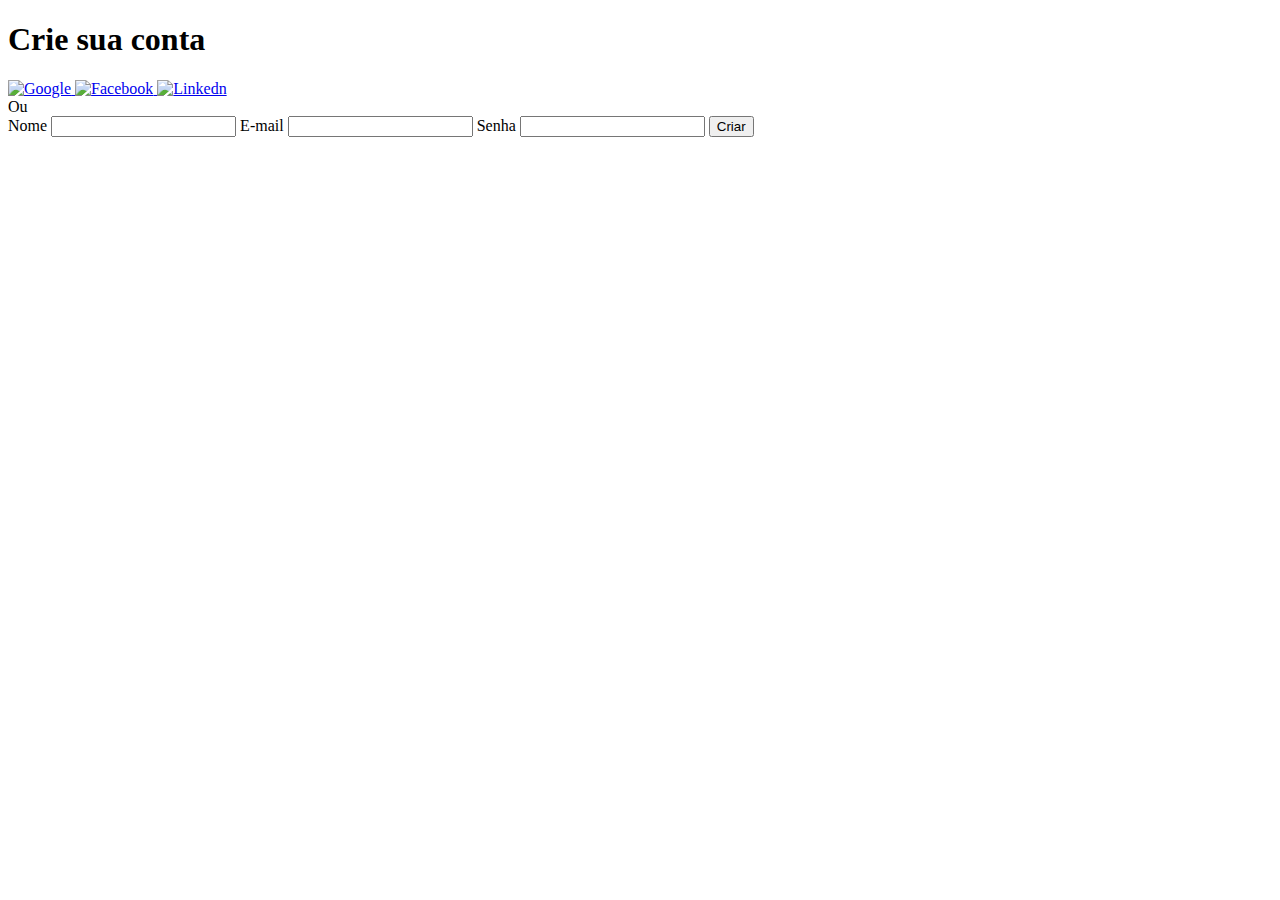
==== Pagina de Login/index.html @ 3589a1f0 "Update index.html" ====
<!DOCTYPE html>
<html lang="pt-br">

<head>
    <meta charset="UTF-8">
    <meta http-equiv="X-UA-Compatible" content="IE=edge">
    <meta name="viewport" content="width=device-width, initial-scale=1.0">
    <title>Mateus</title>
    <link rel="stylesheet" href="style.css">
</head>

<body>

    <main>

        <h1>Crie sua conta</h1>
        <div class="social-media">
            <a href="#">
                <img src="C:\Users\Belmonte\Documents\programação\logos\google.png" alt="Google">
            </a>

            <a href="#">
                <img src="C:\Users\Belmonte\Documents\programação\logos\facebook.png" alt="Facebook">
            </a>

            <a href="#">
                <img src="C:\Users\Belmonte\Documents\programação\logos\linkedin.png" alt="Linkedn">
            </a>
        </div>
        <div class="alternativa">
            <span>Ou</span>
        </div>


        <form action="">
            <label for="nome">
                <span>Nome</span>
                <input type="text" id="nome" name="nome" required>
            </label>

            <label for="email">
                <span>E-mail</span>
                <input type="email" id="email" name="email" required>
            </label>

            <label for="Senha">
                <span>Senha</span>
                <input type="password" id="senha" name="senha" minlength="8" required>
            </label>

            <input type="submit" value="Criar">
        </form>
    </main>
    <section class="images">

    </section>
   
</body>

</html>
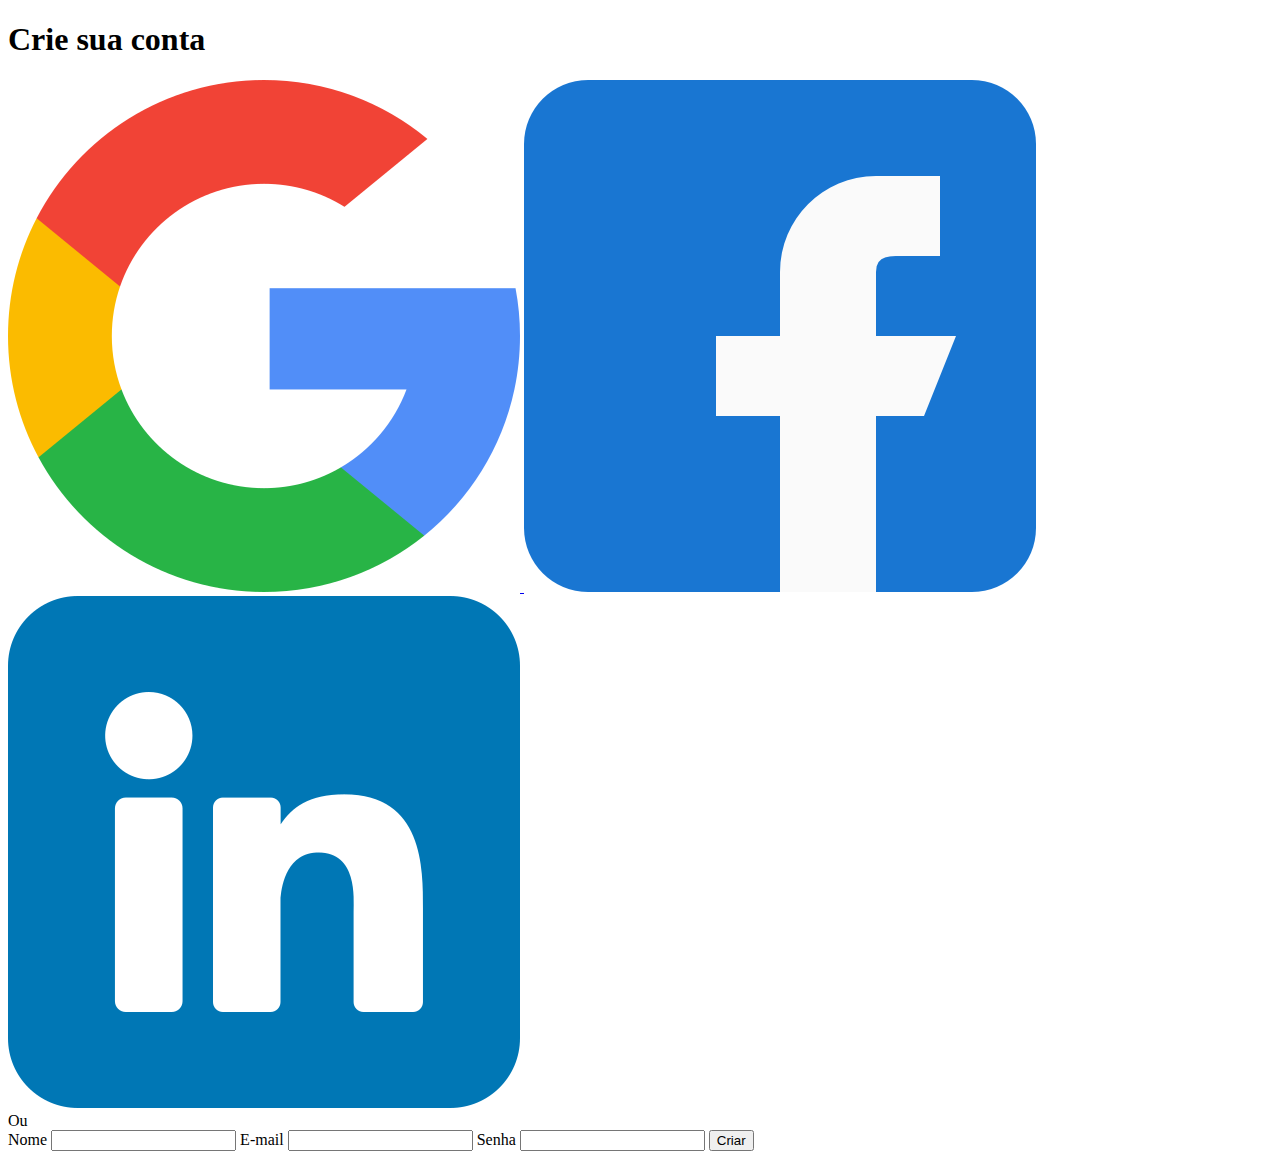
==== commit cee62510: "Update index.html" ====
--- a/Pagina de Login/index.html
+++ b/Pagina de Login/index.html
@@ -16,15 +16,15 @@
         <h1>Crie sua conta</h1>
         <div class="social-media">
             <a href="#">
-                <img src="C:\Users\Belmonte\Documents\programação\logos\google.png" alt="Google">
+                <img src="img/search.png" alt="Google">
             </a>
 
             <a href="#">
-                <img src="C:\Users\Belmonte\Documents\programação\logos\facebook.png" alt="Facebook">
+                <img src="img/facebook.png" alt="Facebook">
             </a>
 
             <a href="#">
-                <img src="C:\Users\Belmonte\Documents\programação\logos\linkedin.png" alt="Linkedn">
+                <img src="img/linkedin.png" alt="Linkedn">
             </a>
         </div>
         <div class="alternativa">
